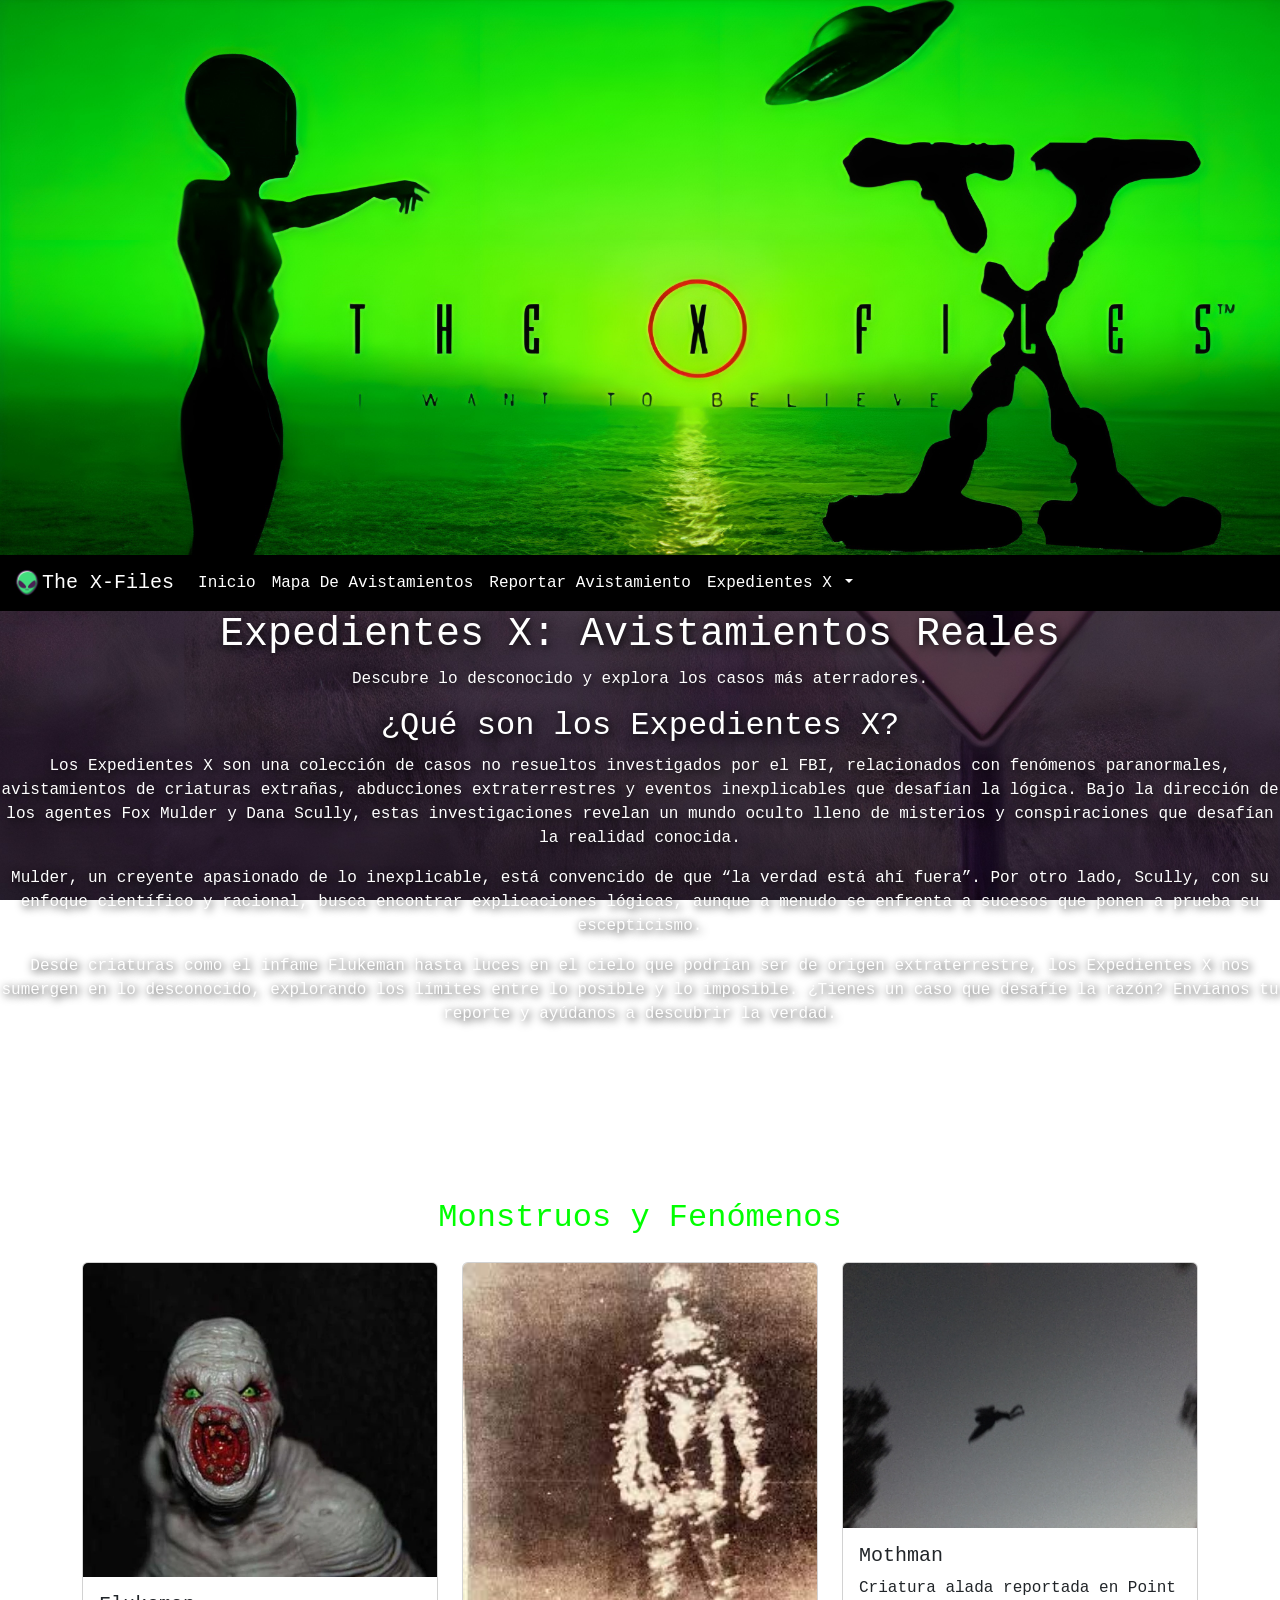
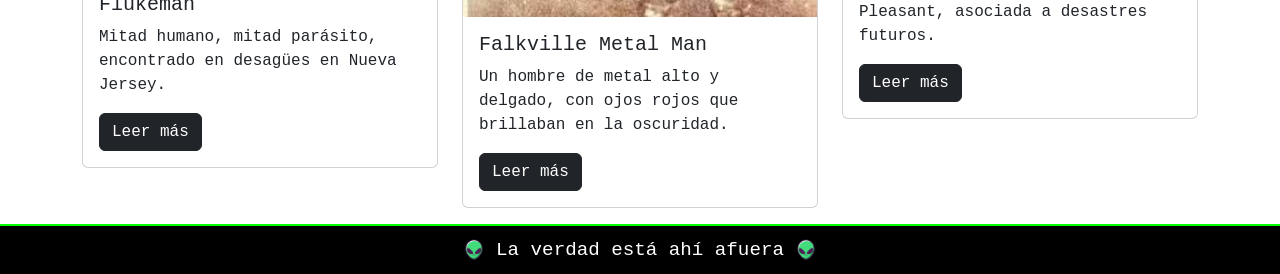
==== index.html @ b9157f17 "Add files via upload" ====
<!DOCTYPE html>
<html lang="en">

<head>
    <meta charset="UTF-8">
    <meta name="viewport" content="width=device-width, initial-scale=1.0">
    <title>The X-Files</title>
    <link rel="icon" href="Images/Logo.ico">

    <!-- Archivo CSS -->
    <link rel="stylesheet" href="style.css">

    <!-- Bootstrap CSS -->
    <link href="https://cdn.jsdelivr.net/npm/bootstrap@5.3.3/dist/css/bootstrap.min.css" rel="stylesheet"
        integrity="sha384-QWTKZyjpPEjISv5WaRU9OFeRpok6YctnYmDr5pNlyT2bRjXh0JMhjY6hW+ALEwIH" crossorigin="anonymous">

</head>

<body>
    <style>
        body {
            font-family: 'Courier New', Courier, monospace;
            color: #00ff00;
        }
    </style>


    <header class="banner">
        <img src="Images/01.jpg" alt="Banner" class="img-fluid">
    </header>

    <!-- Navbar -->
    <nav class="navbar navbar-expand-lg navbar-dark bg-black">
        <div class="container-fluid">
            <a class="navbar-brand">
                <img src="Images/Logo.ico" alt="Logo" height="30" width="30">The X-Files</a>
            <button class="navbar-toggler" type="button" data-bs-toggle="collapse"
                data-bs-target="#navbarSupportedContent" aria-controls="navbarSupportedContent" aria-expanded="false"
                aria-label="Toggle navigation">
                <span class="navbar-toggler-icon"></span>
            </button>
            <div class="collapse navbar-collapse" id="navbarSupportedContent">
                <ul class="navbar-nav me-auto mb-2 mb-lg-0">
                    <li class="nav-item">
                        <a class="nav-link active" aria-current="page" href="index.html">Inicio</a>
                    </li>
                    <li class="nav-item">
                        <a class="nav-link active" href="mapa.html">Mapa De Avistamientos</a>
                    </li>
                    <li class="nav-item">
                        <a class="nav-link active" href="reporte.html">Reportar Avistamiento</a>
                    </li>
                    <li class="nav-item dropdown">
                        <a class="nav-link active dropdown-toggle" href="#" role="button" data-bs-toggle="dropdown"
                            aria-expanded="false">
                            Expedientes X
                        </a>
                        <ul class="dropdown-menu">
                            <li><a class="dropdown-item" href="flukeman.html">Flukeman</a></li>
                            <li><a class="dropdown-item" href="falkville.html">Falkville Metal Man</a></li>
                            <li><a class="dropdown-item" href="mothman.html">Mothman</a></li>
                            <li><a class="dropdown-item" href="bunnyman.html">Bunnyman</a></li>
                            <li><a class="dropdown-item" href="demondover.html">Demon Dover</a></li>
                            <li><a class="dropdown-item" href="hatman.html">Hatman</a></li>
                        </ul>
                    </li>
                </ul>
            </div>
        </div>
    </nav>

    <!-- Hero Section -->
    <div class="hero text-center">
        <h1>Expedientes X: Avistamientos Reales</h1>
        <p>Descubre lo desconocido y explora los casos más aterradores.</p>
        <h2>¿Qué son los Expedientes X?</h2>
        <p>Los Expedientes X son una colección de casos no resueltos investigados por el FBI, relacionados con fenómenos
            paranormales, avistamientos de criaturas extrañas, abducciones extraterrestres y eventos inexplicables que
            desafían la lógica. Bajo la dirección de los agentes Fox Mulder y Dana Scully, estas investigaciones revelan
            un mundo oculto lleno de misterios y conspiraciones que desafían la realidad conocida.</p>
        <p>Mulder, un creyente apasionado de lo inexplicable, está convencido de que “la verdad está ahí fuera”. Por
            otro lado, Scully, con su enfoque científico y racional, busca encontrar explicaciones lógicas, aunque a
            menudo se enfrenta a sucesos que ponen a prueba su escepticismo.</p>
        <p>Desde criaturas como el infame Flukeman hasta luces en el cielo que podrían ser de origen extraterrestre, los
            Expedientes X nos sumergen en lo desconocido, explorando los límites entre lo posible y lo imposible.
            ¿Tienes un caso que desafíe la razón? Envíanos tu reporte y ayúdanos a descubrir la verdad.</p>
    </div>

    <p></p>

    <!-- Monstruos Section -->
    <div class="container mt-5" id="monstruos">
        <h2 class="text-center mb-4">Monstruos y Fenómenos</h2>
        <div class="row">
            <div class="col-md-4">
                <div class="card text-dark">
                    <img src="Images/03.webp" class="card-img-top" alt="Flukeman">
                    <div class="card-body">
                        <h5 class="card-title">Flukeman</h5>
                        <p class="card-text">Mitad humano, mitad parásito, encontrado en desagües en Nueva Jersey.</p>
                        <a href="flukeman.html" class="btn btn-dark">Leer más</a>
                    </div>
                </div>
            </div>
            <div class="col-md-4">
                <div class="card text-dark">
                    <img src="Images/04.jpg" class="card-img-top" alt="Falkville Metal Man">
                    <div class="card-body">
                        <h5 class="card-title">Falkville Metal Man</h5>
                        <p class="card-text">Un hombre de metal alto y delgado, con ojos rojos que brillaban en la
                            oscuridad.</p>
                        <a href="falkville.html" class="btn btn-dark">Leer más</a>
                    </div>
                </div>
            </div>
            <div class="col-md-4">
                <div class="card text-dark">
                    <img src="Images/05.jpeg" class="card-img-top" alt="Mothman">
                    <div class="card-body">
                        <h5 class="card-title">Mothman</h5>
                        <p class="card-text">Criatura alada reportada en Point Pleasant, asociada a desastres futuros.
                        </p>
                        <a href="mothman.html" class="btn btn-dark">Leer más</a>
                    </div>
                </div>
            </div>
        </div>
    </div>

    <p></p>

    <footer class="mt-auto text-center">
        <p class="mb-0">
            <!-- Imagen al principio -->
            <img src="Images/Logo.ico" alt="Alien Icono">
            La verdad está ahí afuera
            <!-- Imagen al final -->
            <img src="Images/Logo.ico" alt="Alien Icono">
        </p>
    </footer>

    <!-- Reproductor de música -->
    <audio id="audioPlayer" autoplay loop>
        <source src="Audio/Materia Primoris_ The X-Files Theme (Main Title).mp3" type="audio/mpeg">
        Tu navegador no soporta el elemento de audio.
    </audio>

    <!-- Bootstrap JS -->
    <script src="https://cdn.jsdelivr.net/npm/bootstrap@5.3.3/dist/js/bootstrap.bundle.min.js"
        integrity="sha384-YvpcrYf0tY3lHB60NNkmXc5s9fDVZLESaAA55NDzOxhy9GkcIdslK1eN7N6jIeHz"
        crossorigin="anonymous"></script>

    <!-- Archivo JavaScript -->
    <script src="script.js"></script>

</body>

</html>
---- style.css ----
body {
    background: url('Images/02.jpg') no-repeat center center fixed;
    background-position: center;
    background-size: cover;
    background-repeat: no-repeat;    
    margin: 0;
    padding: 0;
}

.card:hover {
    transform: scale(1.05);
    transition: 0.3s;
}

.hero {
    height: 60vh;
    color: #fff;
    justify-content: center;
    align-items: center;
    text-shadow: 2px 2px 8px #000;
}

#audioPlayer {
    display: none; /* Oculta el reproductor */
}

footer {
    border-top: 2px solid #00ff00; /* Borde superior */
    background-color: #000;    /* Fondo del pie de página */
    color: #fff;               /* Color del texto */
    padding: 10px 0;             /* Espaciado interno */
}

footer p {
    font-size: 1.2rem; /* Tamaño del texto */
    display: flex;
    justify-content: center; /* Centrar el contenido */
    align-items: center;     /* Centrar verticalmente */
    gap: 10px;               /* Espacio entre iconos y texto */
}

footer img {
    width: 24px; /* Tamaño de los iconos */
    height: 24px;
}
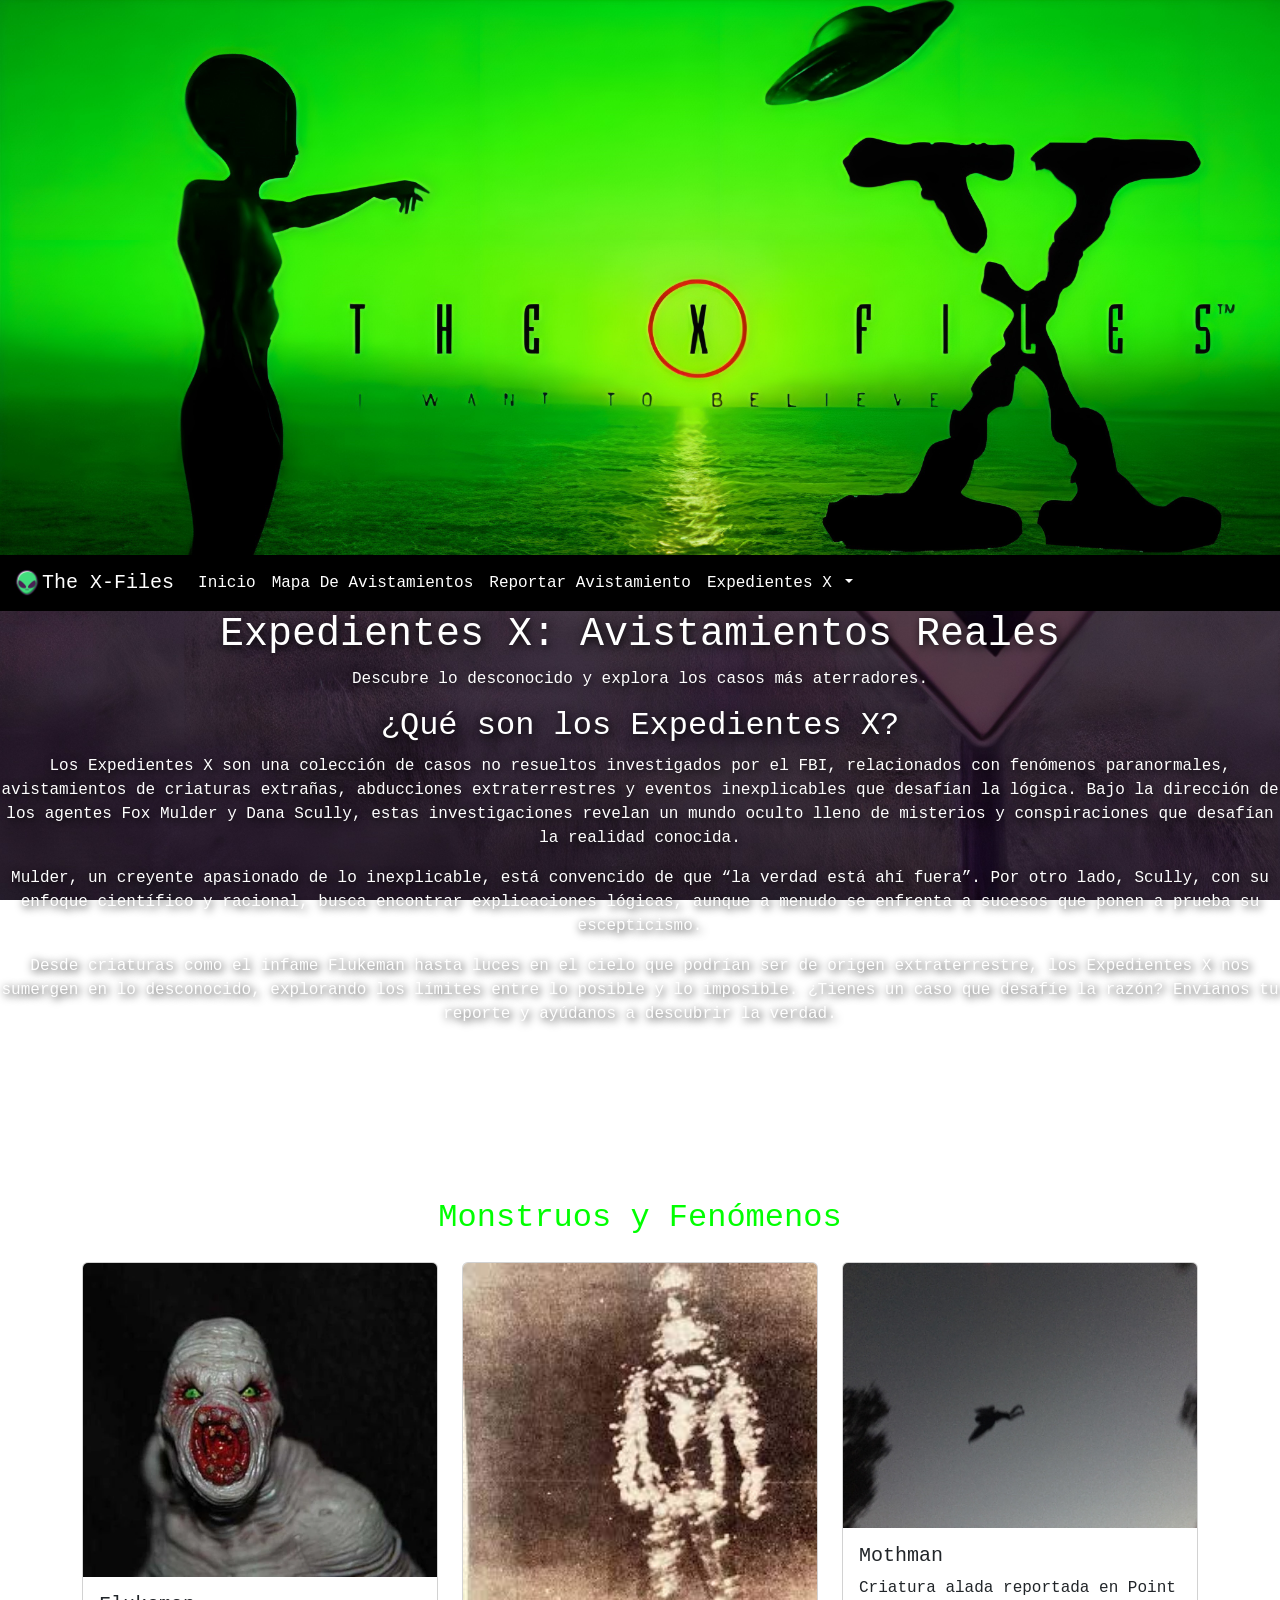
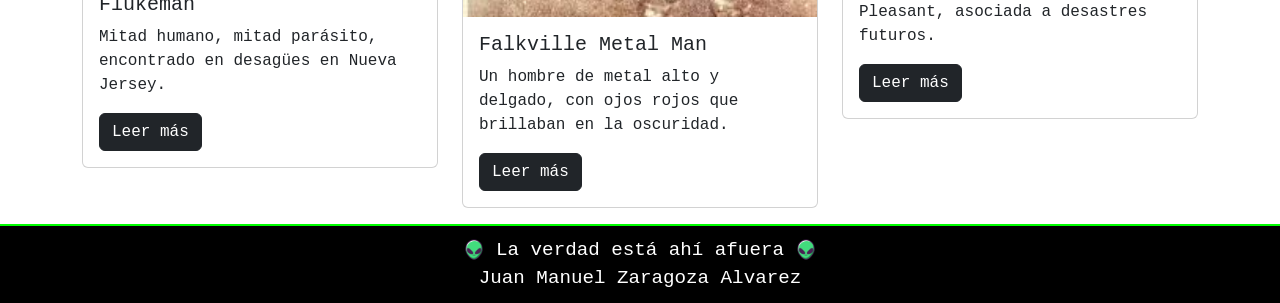
==== commit 5dd0f7c9: "Add files via upload" ====
--- a/index.html
+++ b/index.html
@@ -137,6 +137,9 @@
             <!-- Imagen al final -->
             <img src="Images/Logo.ico" alt="Alien Icono">
         </p>
+        <p class="mb-0">
+            Juan Manuel Zaragoza Alvarez
+        </p>
     </footer>
 
     <!-- Reproductor de música -->
